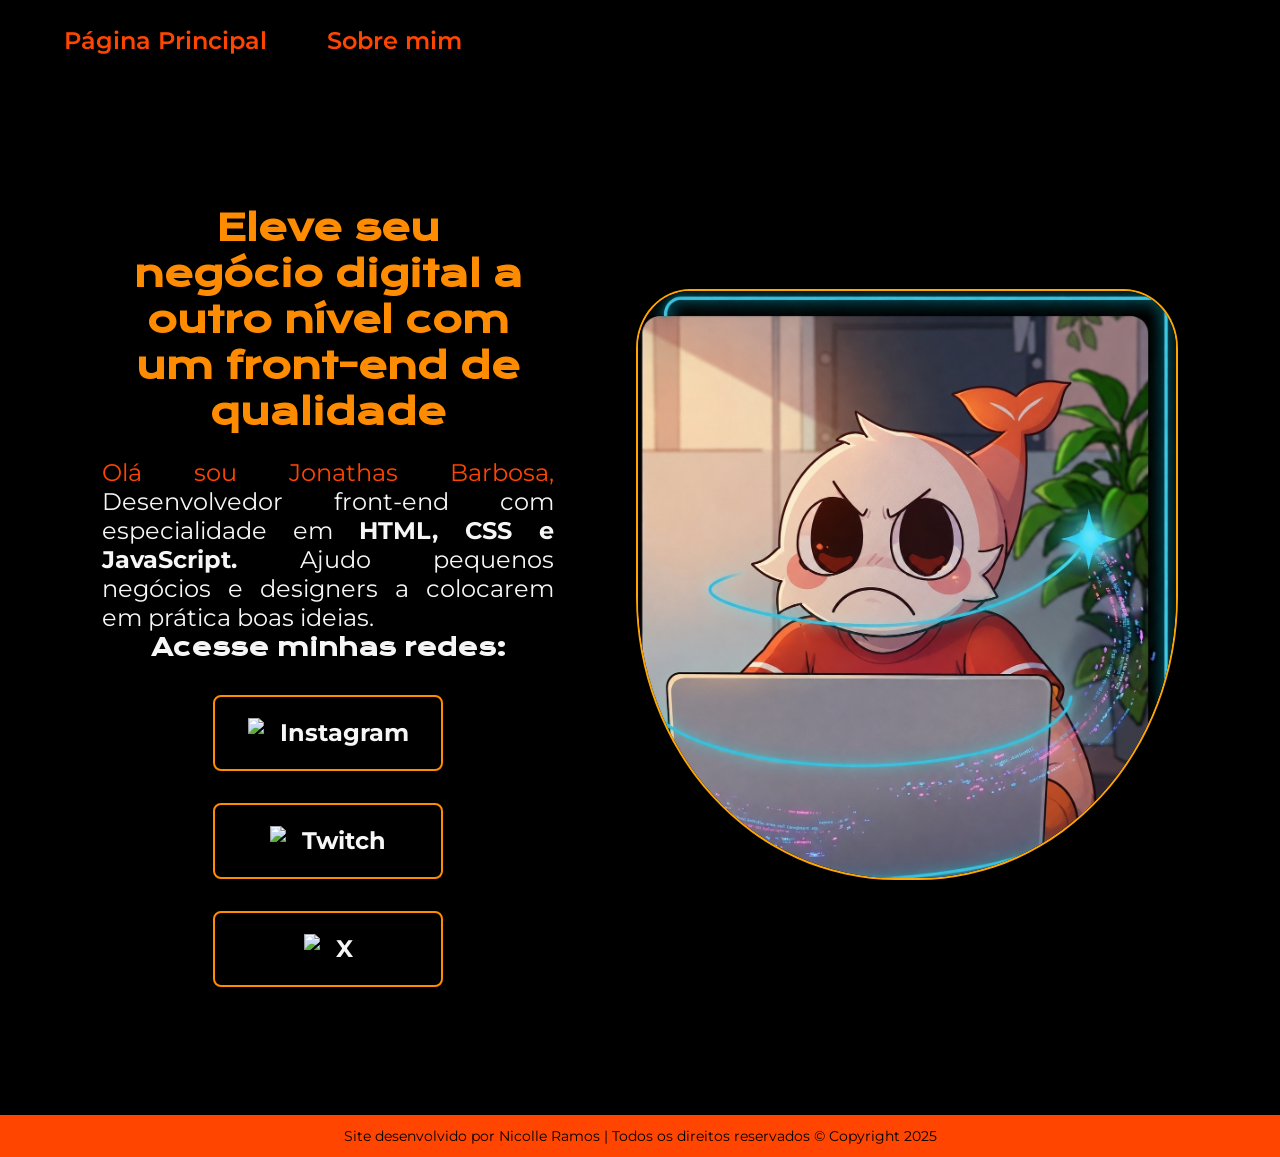
==== index.html @ 9a12a1a1 "Update index.html" ====
<!DOCTYPE html>
<html lang="pt-br">

<head>
    <meta charset="UTF-8">
    <meta name="viewport" content="width=device-width, initial-scale=1.0">
    <title>Portfólio</title>
    <link rel="stylesheet" href="./main.css" />
</head>

<body>

    <header class="cabecalho">
        <nav class="cabecalho-menu">
            <a class="menu-link" href="index.html">Página Principal</a>
            <a class="menu-link" href="sobre.html">Sobre mim</a>
        </nav>
    </header>

    <main class="apresentacao">

        <section class="apresentacao-conteudo">

            <div>
                <h1 class="apresentacao-titulo">
                    Eleve seu negócio digital a outro nível com um front-end de qualidade
                </h1>

                <p class="apresentacao-paragrafo">
                    <span>Olá sou Jonathas Barbosa,</span>
                    Desenvolvedor front-end com especialidade em
                    <strong>HTML, CSS e JavaScript.</strong>
                    Ajudo pequenos negócios e designers a colocarem em prática boas ideias.
                </p>

                <div class="apresentacao-links">

                    <h2 class="apresentacao-links-subtitulo">
                        Acesse minhas redes:
                    </h2>

                    <a class="apresentacao-links2"
                        href="https://www.instagram.com"
                        target="_blank">
                        <img src="./imagens/instagram.png">
                        Instagram
                    </a>

                    <a class="apresentacao-links2"
                        href="https://www.twitch.com"
                        target="_blank">
                        <img src="./imagens/twitch.png">
                        Twitch
                    </a>

                    <a class="apresentacao-links2"
                        href="https://www.x.com"
                        target="_blank">
                        <img src="./imagens/x.png">
                        X
                    </a>

                </div>
            </div>

        </section>

        <img id="imagem-principal"
            src="./Imagens/ChatGPT Image 13 de mai. de 2026, 08_13_34.png"
            alt="Joana Santos"
            title="Desenvolvedora Front-end">

    </main>

    <footer>
        Site desenvolvido por Nicolle Ramos |
        Todos os direitos reservados © Copyright 2025
    </footer>

</body>

</html>
---- main.css ----
@import url('https://fonts.googleapis.com/css2?family=Darker+Grotesque:wght@300..900&family=Krona+One&family=Montserrat:ital,wght@0,100..900;1,100..900&display=swap');

* {
    margin: 0px;
    padding: 0px;
}

body {
    background-color: #000000;
    color: #f6f6f6;
    box-sizing: border-box;
}

.apresentacao {
    display: flex;
    align-items: center;
    justify-content: space-between;
    padding: 10% 8%;
    gap: 82px;
}

.apresentacao-conteudo {
    width: 50%;
    display: flex;
    flex-direction: column;
    gap: 40px;
}

.cabecalho {
    padding: 2% 0% 0% 5%;
}

.cabecalho-menu {
    display: flex;
    gap: 60px;
}

.menu-link {
    font-family: "Montserrat", sans-serif;
    font-size: 1.5rem;
    font-weight: 600;
    color: orangered;
    text-decoration: none;
}

.apresentacao-titulo {
    font-size: 2.25rem;
    font-family: "Krona One", sans-serif;
    color: darkorange;
    text-align: center;
    padding: 5%;
}

.apresentacao-titulo:hover {
    color: orangered;
}

.apresentacao-paragrafo {
    font-size: 1.5rem;
    text-align: justify;
    font-family: "Montserrat", sans-serif;
}

.apresentacao-links {
    display: flex;
    flex-direction: column;
    justify-content: space-between;
    align-items: center;
    gap: 32px;
}

.apresentacao-links-subtitulo {
    font-family: "Krona One", sans-serif;
    font-weight: bold;
    font-size: 1.5rem;
}

.apresentacao-links a {
    width: 50%;
    text-align: center;
    border-radius: 8px;
    font-size: 1.5rem;
    padding: 21.5px 0;
    text-decoration: none;
    color: #f6f6f6;
    font-family: "Montserrat", sans-serif;
    font-weight: bold;
    border: 2px solid darkorange;
    display: flex;
    justify-content: center;
    gap: 16px;
}

.apresentacao-links a:hover {
    background-color: #272727;
}

span {
    color: orangered;
}

.destaque {
    color: orange;
}

footer {
    text-align: center;
    background-color: orangered;
    color: black;
    font-family: "Montserrat", sans-serif;
    font-weight: 400;
    font-size: 0.875rem;
    padding: 12px;
}

#imagem-principal {
    border-radius: 48%;
    border: 2px solid orange;
    border-top-left-radius: 10%;
    border-top-right-radius: 10%;
    width: 50%;
}

.conteudo-texto {
    color: white;
    font-family: "Montserrat", sans-serif;
    font-weight: 400;
    font-size: 1.125rem;
    text-align: justify;
    padding: 0% 15%;
}

/* Media Query – Deixar a página de forma responsiva */
@media (max-width: 1080px) {

    body {
        background-color: purple;
    }

    .cabecalho {
        padding: 10px;
    }

    .cabecalho-menu {
        justify-content: center;
    }

    .apresentacao {
        flex-direction: column-reverse;
        padding: 5%;
    }

    .apresentacao-conteudo {
        width: auto;
    }
}
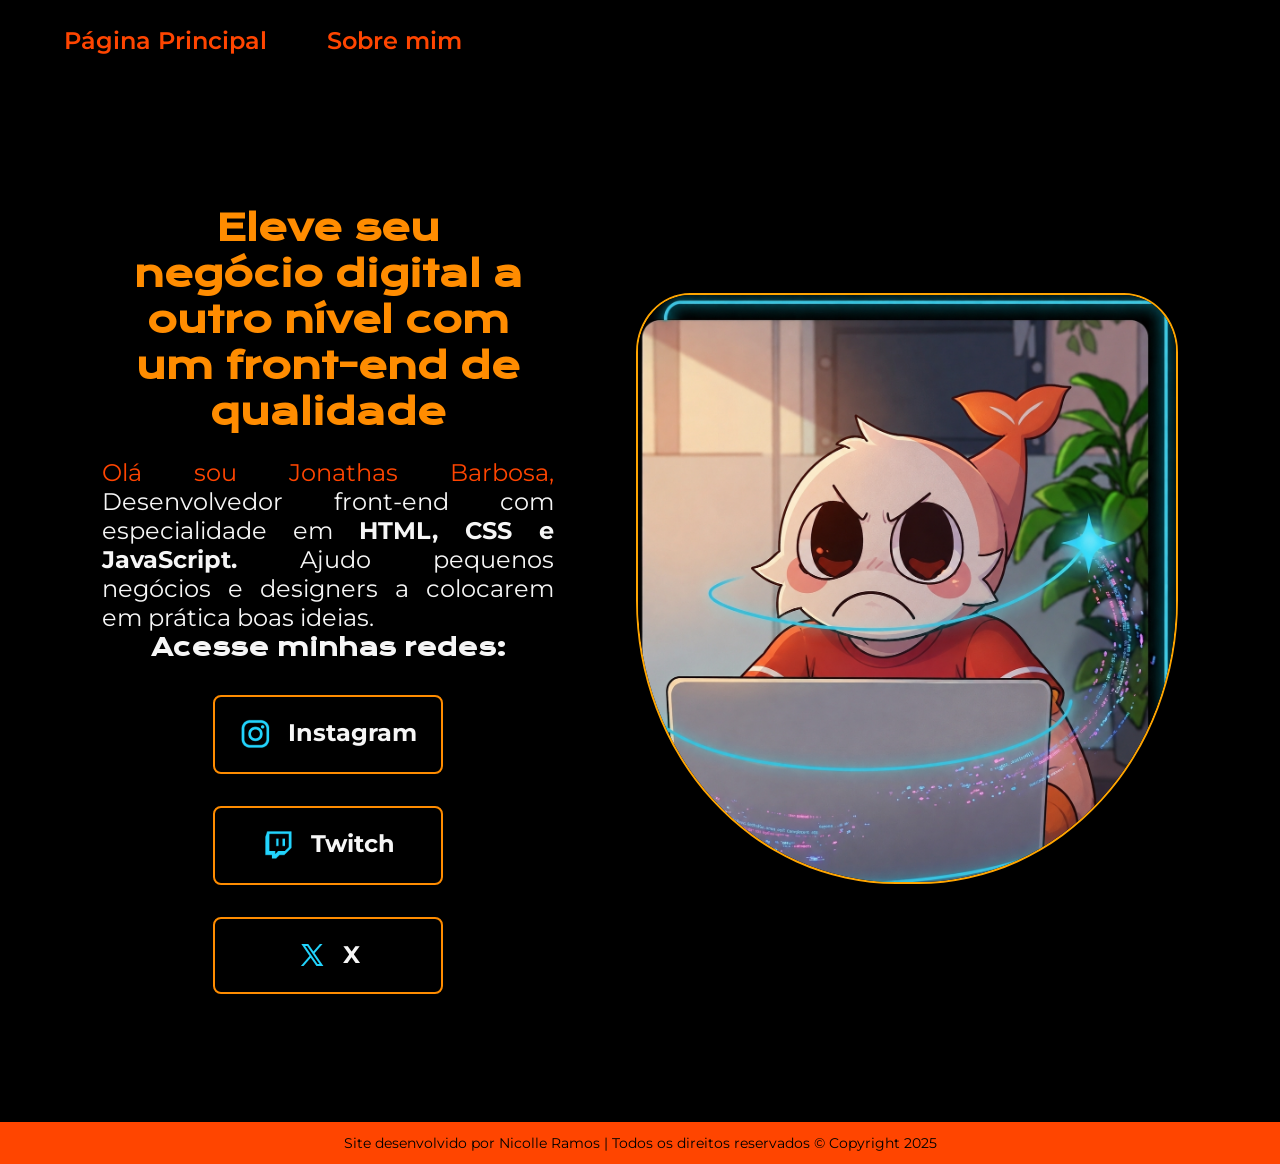
==== commit d449e04e: "Update index.html" ====
--- a/index.html
+++ b/index.html
@@ -42,21 +42,21 @@
                     <a class="apresentacao-links2"
                         href="https://www.instagram.com"
                         target="_blank">
-                        <img src="./imagens/instagram.png">
+                        <img src="./Imagens/instagram.png">
                         Instagram
                     </a>
 
                     <a class="apresentacao-links2"
                         href="https://www.twitch.com"
                         target="_blank">
-                        <img src="./imagens/twitch.png">
+                        <img src="./Imagens/twitch.png">
                         Twitch
                     </a>
 
                     <a class="apresentacao-links2"
                         href="https://www.x.com"
                         target="_blank">
-                        <img src="./imagens/x.png">
+                        <img src="./Imagens/x.png">
                         X
                     </a>
 
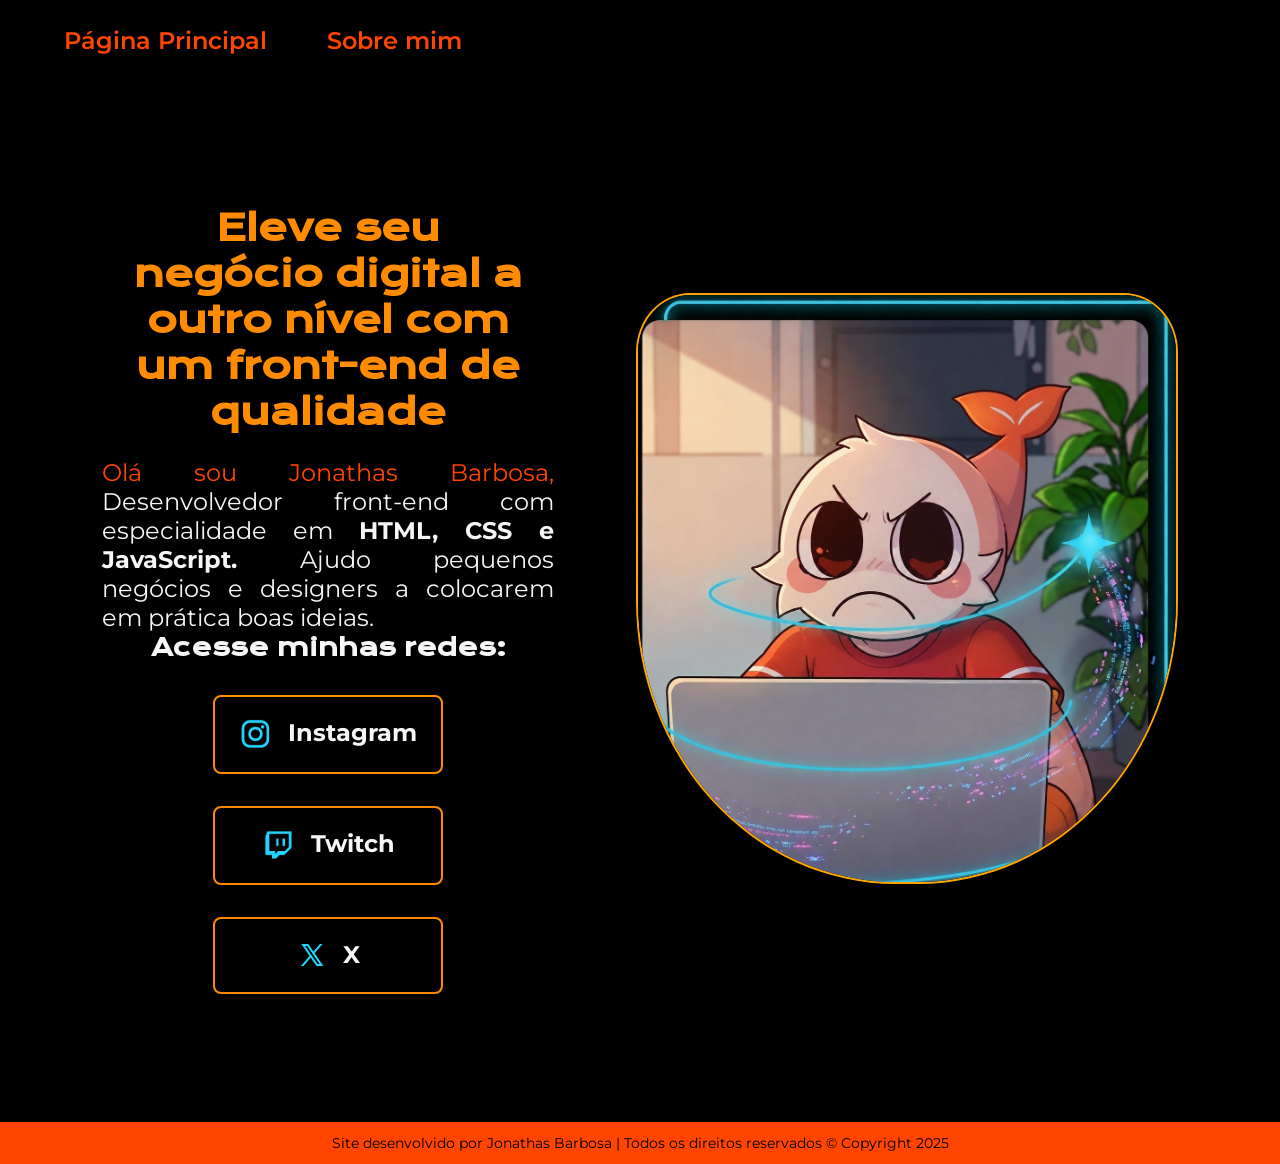
==== commit 9ebeae50: "Update index.html" ====
--- a/index.html
+++ b/index.html
@@ -73,7 +73,7 @@
     </main>
 
     <footer>
-        Site desenvolvido por Nicolle Ramos |
+        Site desenvolvido por Jonathas Barbosa |
         Todos os direitos reservados © Copyright 2025
     </footer>
 
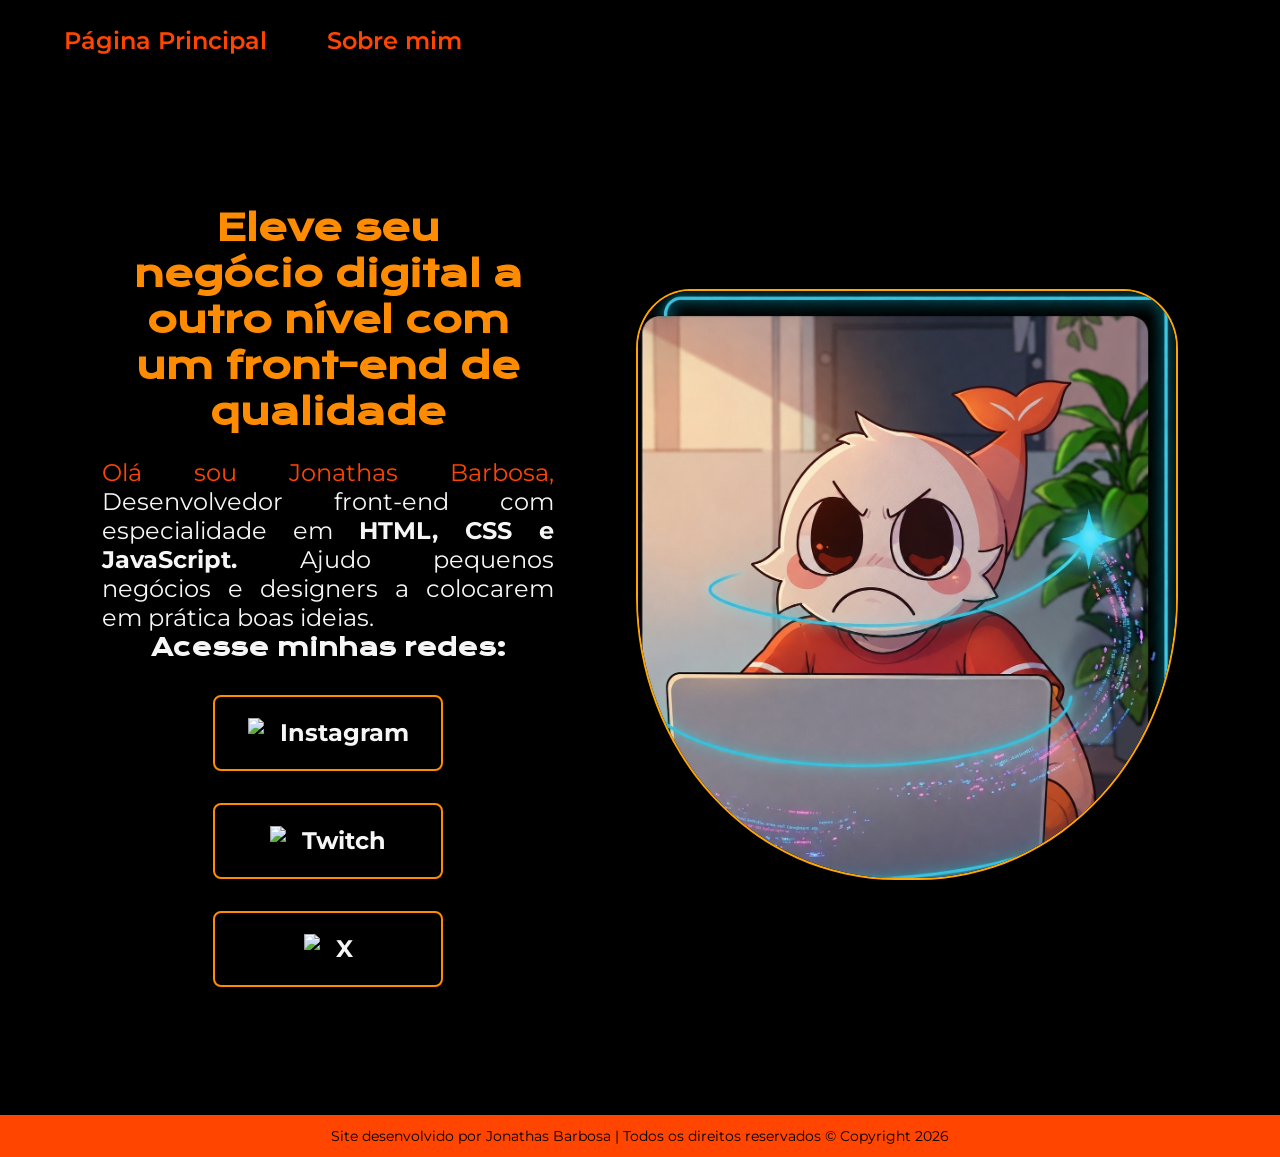
==== commit 9fb67e8c: "Rename index1.html to index.html" ====
--- a/index.html
+++ b/index.html
@@ -5,15 +5,15 @@
     <meta charset="UTF-8">
     <meta name="viewport" content="width=device-width, initial-scale=1.0">
     <title>Portfólio</title>
-    <link rel="stylesheet" href="./main.css" />
+    <link rel="stylesheet" href="./estilo1.css" />
 </head>
 
 <body>
 
     <header class="cabecalho">
         <nav class="cabecalho-menu">
-            <a class="menu-link" href="index.html">Página Principal</a>
-            <a class="menu-link" href="sobre.html">Sobre mim</a>
+            <a class="menu-link" href="index1.html">Página Principal</a>
+            <a class="menu-link" href="sobre1.html">Sobre mim</a>
         </nav>
     </header>
 
@@ -42,21 +42,21 @@
                     <a class="apresentacao-links2"
                         href="https://www.instagram.com"
                         target="_blank">
-                        <img src="./Imagens/instagram.png">
+                        <img src="./imagens/instagram.png">
                         Instagram
                     </a>
 
                     <a class="apresentacao-links2"
                         href="https://www.twitch.com"
                         target="_blank">
-                        <img src="./Imagens/twitch.png">
+                        <img src="./imagens/twitch.png">
                         Twitch
                     </a>
 
                     <a class="apresentacao-links2"
                         href="https://www.x.com"
                         target="_blank">
-                        <img src="./Imagens/x.png">
+                        <img src="./imagens/x.png">
                         X
                     </a>
 
@@ -74,7 +74,7 @@
 
     <footer>
         Site desenvolvido por Jonathas Barbosa |
-        Todos os direitos reservados © Copyright 2025
+        Todos os direitos reservados © Copyright 2026
     </footer>
 
 </body>
--- a/estilo1.css
+++ b/estilo1.css
@@ -0,0 +1,156 @@
+@import url('https://fonts.googleapis.com/css2?family=Darker+Grotesque:wght@300..900&family=Krona+One&family=Montserrat:ital,wght@0,100..900;1,100..900&display=swap');
+
+* {
+    margin: 0px;
+    padding: 0px;
+}
+
+body {
+    background-color: #000000;
+    color: #f6f6f6;
+    box-sizing: border-box;
+}
+
+.apresentacao {
+    display: flex;
+    align-items: center;
+    justify-content: space-between;
+    padding: 10% 8%;
+    gap: 82px;
+}
+
+.apresentacao-conteudo {
+    width: 50%;
+    display: flex;
+    flex-direction: column;
+    gap: 40px;
+}
+
+.cabecalho {
+    padding: 2% 0% 0% 5%;
+}
+
+.cabecalho-menu {
+    display: flex;
+    gap: 60px;
+}
+
+.menu-link {
+    font-family: "Montserrat", sans-serif;
+    font-size: 1.5rem;
+    font-weight: 600;
+    color: orangered;
+    text-decoration: none;
+}
+
+.apresentacao-titulo {
+    font-size: 2.25rem;
+    font-family: "Krona One", sans-serif;
+    color: darkorange;
+    text-align: center;
+    padding: 5%;
+}
+
+.apresentacao-titulo:hover {
+    color: orangered;
+}
+
+.apresentacao-paragrafo {
+    font-size: 1.5rem;
+    text-align: justify;
+    font-family: "Montserrat", sans-serif;
+}
+
+.apresentacao-links {
+    display: flex;
+    flex-direction: column;
+    justify-content: space-between;
+    align-items: center;
+    gap: 32px;
+}
+
+.apresentacao-links-subtitulo {
+    font-family: "Krona One", sans-serif;
+    font-weight: bold;
+    font-size: 1.5rem;
+}
+
+.apresentacao-links a {
+    width: 50%;
+    text-align: center;
+    border-radius: 8px;
+    font-size: 1.5rem;
+    padding: 21.5px 0;
+    text-decoration: none;
+    color: #f6f6f6;
+    font-family: "Montserrat", sans-serif;
+    font-weight: bold;
+    border: 2px solid darkorange;
+    display: flex;
+    justify-content: center;
+    gap: 16px;
+}
+
+.apresentacao-links a:hover {
+    background-color: #272727;
+}
+
+span {
+    color: orangered;
+}
+
+.destaque {
+    color: orange;
+}
+
+footer {
+    text-align: center;
+    background-color: orangered;
+    color: black;
+    font-family: "Montserrat", sans-serif;
+    font-weight: 400;
+    font-size: 0.875rem;
+    padding: 12px;
+}
+
+#imagem-principal {
+    border-radius: 48%;
+    border: 2px solid orange;
+    border-top-left-radius: 10%;
+    border-top-right-radius: 10%;
+    width: 50%;
+}
+
+.conteudo-texto {
+    color: white;
+    font-family: "Montserrat", sans-serif;
+    font-weight: 400;
+    font-size: 1.125rem;
+    text-align: justify;
+    padding: 0% 15%;
+}
+
+/* Media Query – Deixar a página de forma responsiva */
+@media (max-width: 1080px) {
+
+    body {
+        background-color: purple;
+    }
+
+    .cabecalho {
+        padding: 10px;
+    }
+
+    .cabecalho-menu {
+        justify-content: center;
+    }
+
+    .apresentacao {
+        flex-direction: column-reverse;
+        padding: 5%;
+    }
+
+    .apresentacao-conteudo {
+        width: auto;
+    }
+}
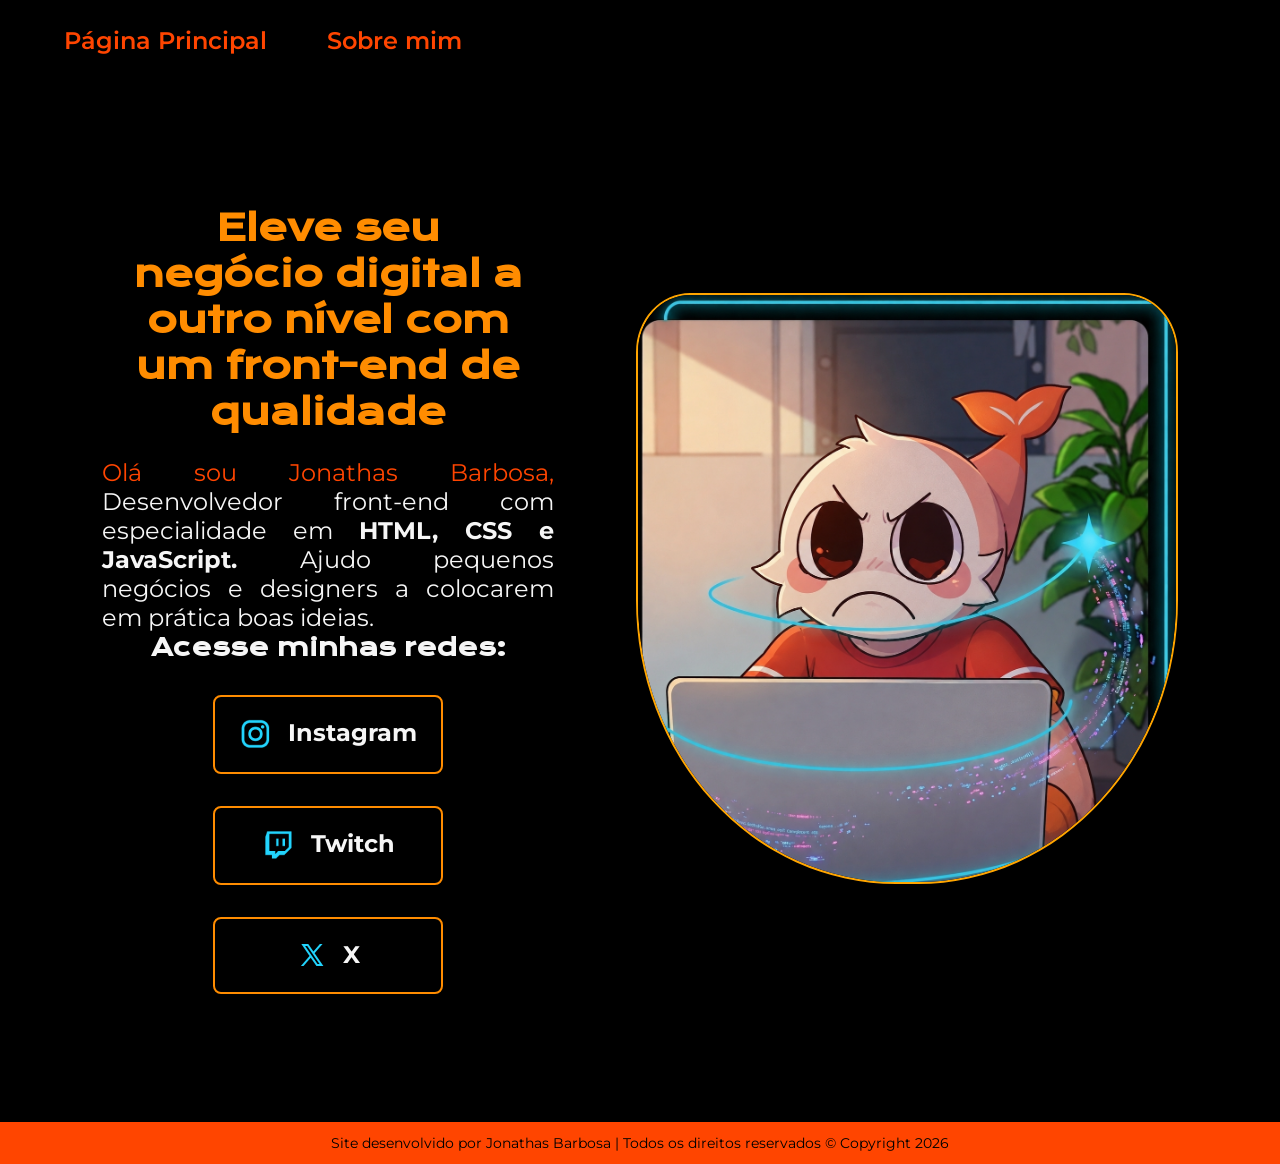
==== commit 81377f28: "Update index.html" ====
--- a/index.html
+++ b/index.html
@@ -5,15 +5,15 @@
     <meta charset="UTF-8">
     <meta name="viewport" content="width=device-width, initial-scale=1.0">
     <title>Portfólio</title>
-    <link rel="stylesheet" href="./estilo1.css" />
+    <link rel="stylesheet" href="./main.css"> </link>
 </head>
 
 <body>
 
     <header class="cabecalho">
         <nav class="cabecalho-menu">
-            <a class="menu-link" href="index1.html">Página Principal</a>
-            <a class="menu-link" href="sobre1.html">Sobre mim</a>
+            <a class="menu-link" href="index.html">Página Principal</a>
+            <a class="menu-link" href="sobre.html">Sobre mim</a>
         </nav>
     </header>
 
@@ -42,21 +42,21 @@
                     <a class="apresentacao-links2"
                         href="https://www.instagram.com"
                         target="_blank">
-                        <img src="./imagens/instagram.png">
+                        <img src="./Imagens/instagram.png">
                         Instagram
                     </a>
 
                     <a class="apresentacao-links2"
                         href="https://www.twitch.com"
                         target="_blank">
-                        <img src="./imagens/twitch.png">
+                        <img src="./Imagens/twitch.png">
                         Twitch
                     </a>
 
                     <a class="apresentacao-links2"
                         href="https://www.x.com"
                         target="_blank">
-                        <img src="./imagens/x.png">
+                        <img src="./Imagens/x.png">
                         X
                     </a>
 
--- a/main.css
+++ b/main.css
@@ -0,0 +1,156 @@
+@import url('https://fonts.googleapis.com/css2?family=Darker+Grotesque:wght@300..900&family=Krona+One&family=Montserrat:ital,wght@0,100..900;1,100..900&display=swap');
+
+* {
+    margin: 0px;
+    padding: 0px;
+}
+
+body {
+    background-color: #000000;
+    color: #f6f6f6;
+    box-sizing: border-box;
+}
+
+.apresentacao {
+    display: flex;
+    align-items: center;
+    justify-content: space-between;
+    padding: 10% 8%;
+    gap: 82px;
+}
+
+.apresentacao-conteudo {
+    width: 50%;
+    display: flex;
+    flex-direction: column;
+    gap: 40px;
+}
+
+.cabecalho {
+    padding: 2% 0% 0% 5%;
+}
+
+.cabecalho-menu {
+    display: flex;
+    gap: 60px;
+}
+
+.menu-link {
+    font-family: "Montserrat", sans-serif;
+    font-size: 1.5rem;
+    font-weight: 600;
+    color: orangered;
+    text-decoration: none;
+}
+
+.apresentacao-titulo {
+    font-size: 2.25rem;
+    font-family: "Krona One", sans-serif;
+    color: darkorange;
+    text-align: center;
+    padding: 5%;
+}
+
+.apresentacao-titulo:hover {
+    color: orangered;
+}
+
+.apresentacao-paragrafo {
+    font-size: 1.5rem;
+    text-align: justify;
+    font-family: "Montserrat", sans-serif;
+}
+
+.apresentacao-links {
+    display: flex;
+    flex-direction: column;
+    justify-content: space-between;
+    align-items: center;
+    gap: 32px;
+}
+
+.apresentacao-links-subtitulo {
+    font-family: "Krona One", sans-serif;
+    font-weight: bold;
+    font-size: 1.5rem;
+}
+
+.apresentacao-links a {
+    width: 50%;
+    text-align: center;
+    border-radius: 8px;
+    font-size: 1.5rem;
+    padding: 21.5px 0;
+    text-decoration: none;
+    color: #f6f6f6;
+    font-family: "Montserrat", sans-serif;
+    font-weight: bold;
+    border: 2px solid darkorange;
+    display: flex;
+    justify-content: center;
+    gap: 16px;
+}
+
+.apresentacao-links a:hover {
+    background-color: #272727;
+}
+
+span {
+    color: orangered;
+}
+
+.destaque {
+    color: orange;
+}
+
+footer {
+    text-align: center;
+    background-color: orangered;
+    color: black;
+    font-family: "Montserrat", sans-serif;
+    font-weight: 400;
+    font-size: 0.875rem;
+    padding: 12px;
+}
+
+#imagem-principal {
+    border-radius: 48%;
+    border: 2px solid orange;
+    border-top-left-radius: 10%;
+    border-top-right-radius: 10%;
+    width: 50%;
+}
+
+.conteudo-texto {
+    color: white;
+    font-family: "Montserrat", sans-serif;
+    font-weight: 400;
+    font-size: 1.125rem;
+    text-align: justify;
+    padding: 0% 15%;
+}
+
+/* Media Query – Deixar a página de forma responsiva */
+@media (max-width: 1080px) {
+
+    body {
+        background-color: purple;
+    }
+
+    .cabecalho {
+        padding: 10px;
+    }
+
+    .cabecalho-menu {
+        justify-content: center;
+    }
+
+    .apresentacao {
+        flex-direction: column-reverse;
+        padding: 5%;
+    }
+
+    .apresentacao-conteudo {
+        width: auto;
+    }
++}
